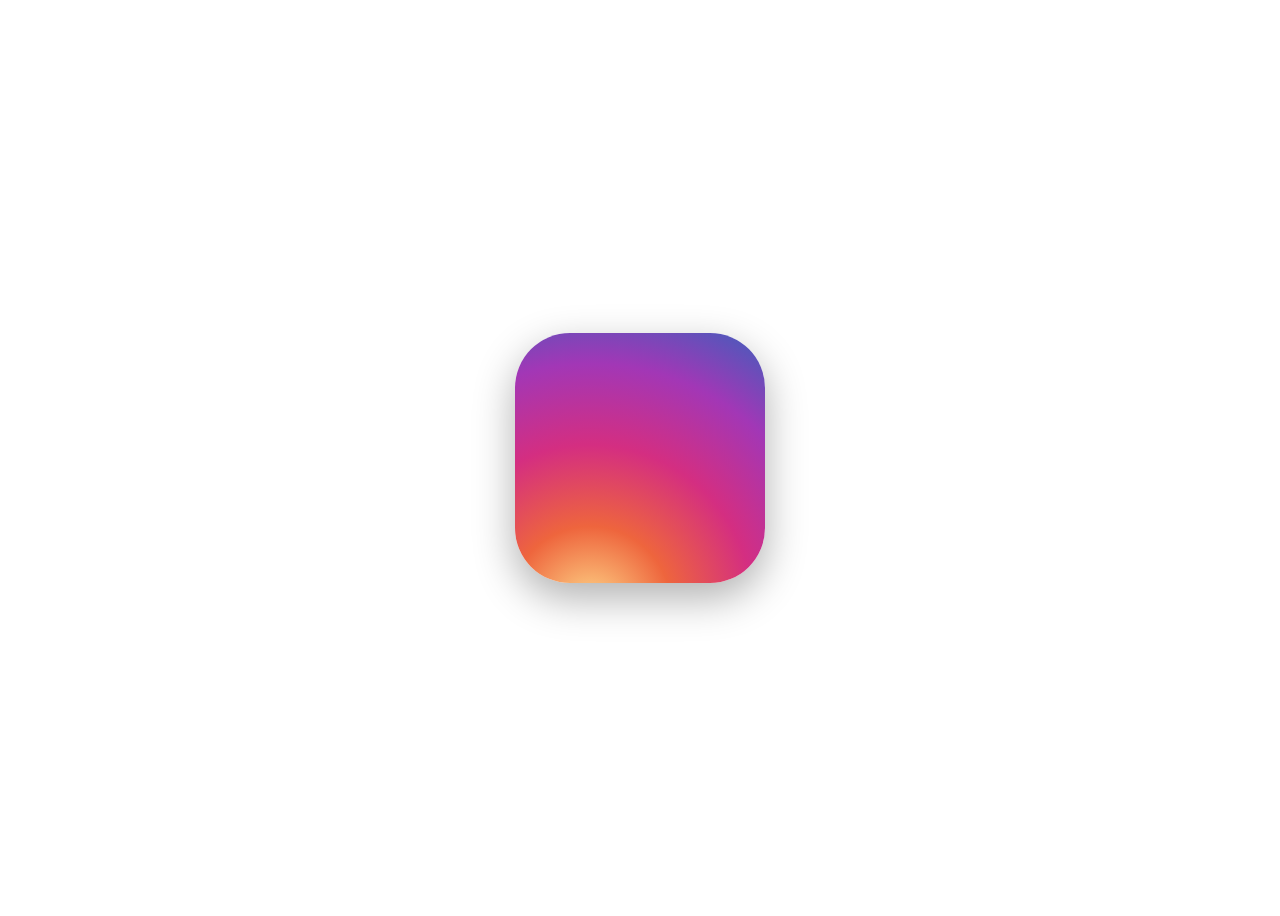
==== insta.html @ 26f54fd7 "introducao aaaa" ====
<!DOCTYPE html>
<html lang="en">
<head>
    <meta charset="UTF-8">
    <meta http-equiv="X-UA-Compatible" content="IE=edge">
    <meta name="viewport" content="width=device-width, initial-scale=1.0">
    <title>Document</title>
    <link rel="stylesheet" href="/css/insta.css">
</head>
<body>
    <div class="instagram">
        <span>


        </span>
    </div>
</body>
</html>
---- css/insta.css ----
body {
    display: flex;
    justify-content: center;
    min-height: 100vh;
}

.instagram {
    position: relative;
    margin: 0 auto;
    width: 250px;
    height: 250px;
    align-self: center;
    border-radius: 55px;
    background: 
    radial-gradient(circle at 30% 110%, #ffdb8b 0%, #ee653d 25%, #d42e81 50%, #a237b6 75%, #3e5fbc 100%);
    box-shadow: 0 15px 40px 1px rgba(0,0,0,0.3);
}
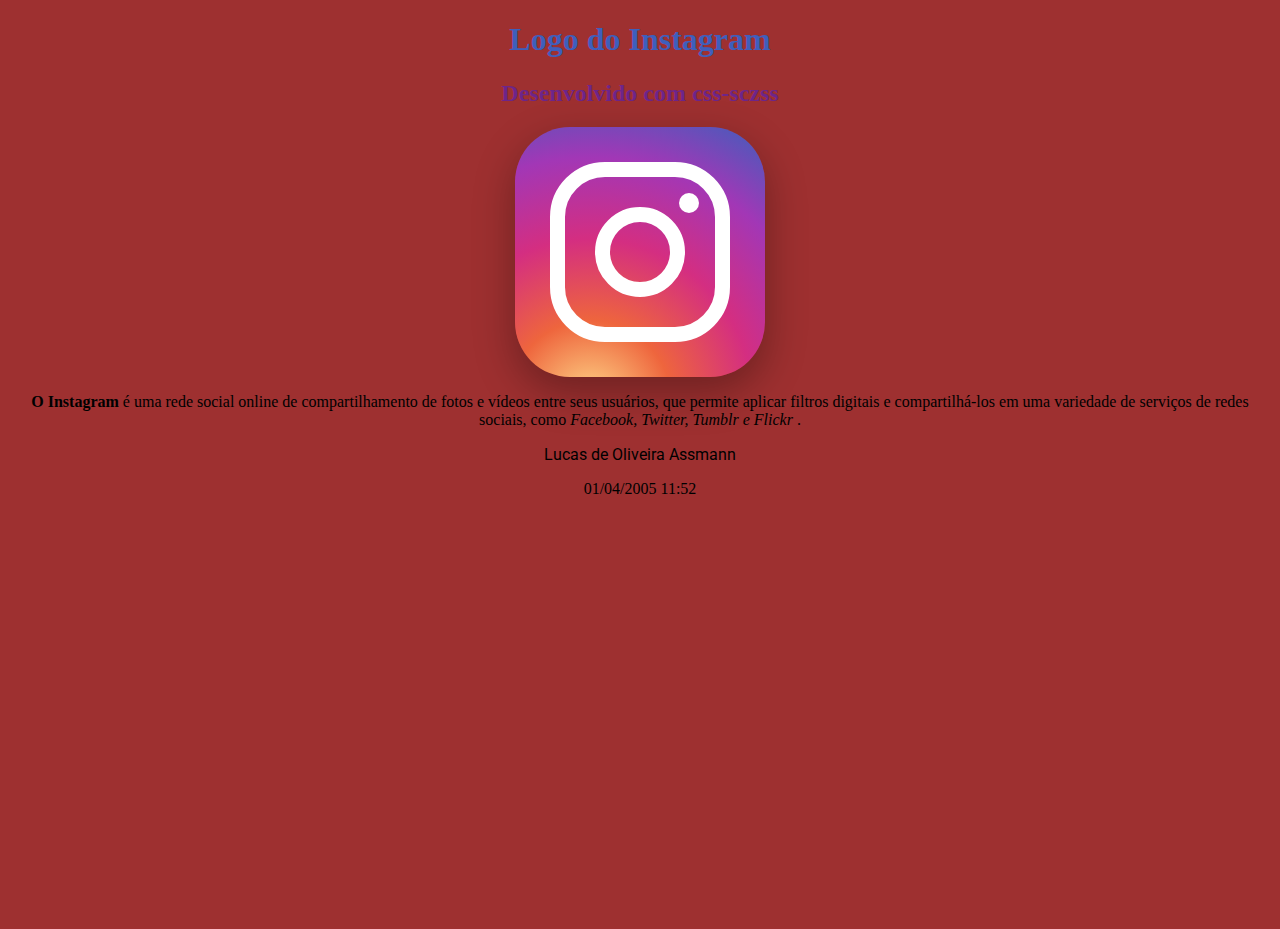
==== commit 864c276c: "introducao html" ====
--- a/insta.html
+++ b/insta.html
@@ -8,11 +8,21 @@
     <link rel="stylesheet" href="/css/insta.css">
 </head>
 <body>
+    <h1>Logo do Instagram</h1>
+    <h2>Desenvolvido com css-sczss</h2>
     <div class="instagram">
         <span>
 
 
         </span>
     </div>
+
+    <p><b>O Instagram </b>é uma rede social online de compartilhamento de fotos e vídeos entre seus usuários, que permite aplicar filtros digitais e compartilhá-los em uma variedade de serviços de redes sociais, como <i>Facebook, Twitter, Tumblr e Flickr </i>. </p>
+    <div class="name">
+        <p>Lucas de Oliveira Assmann</p>
+    </div>
+
+    <footer>01/04/2005   11:52</footer>
+    
 </body>
 </html>--- a/css/insta.css
+++ b/css/insta.css
@@ -1,5 +1,11 @@
+@import url('https://fonts.googleapis.com/css2?family=Roboto:wght@100&display=swap');
+
+.name{
+    font-family: 'Roboto', sans-serif;
+}
+
 body {
-    display: flex;
+    background: rgb(158, 48, 48);
     justify-content: center;
     min-height: 100vh;
 }
@@ -14,4 +20,59 @@
     background: 
     radial-gradient(circle at 30% 110%, #ffdb8b 0%, #ee653d 25%, #d42e81 50%, #a237b6 75%, #3e5fbc 100%);
     box-shadow: 0 15px 40px 1px rgba(0,0,0,0.3);
+}
+h1 {
+    position: relative;
+    text-align: center;
+    color: #3e5fbc;
+}
+
+h2 {
+    position: relative;
+    text-align: center;
+    color: rgb(109, 37, 138);
+}
+
+p {
+    position: relative;
+    text-align: center;
+}
+
+footer {
+    position: relative;
+    text-align: center;
+}
+span{
+    display: block;
+    border: 15px solid #fff;
+    width: 150px;
+    height: 150px;
+    border-radius: 55px;
+    position: absolute;
+    top: 50%;
+    left: 50%;
+    transform: translate(-50%, -50%);
+}
+
+span::before {
+    content: "";
+    position: absolute;
+    width: 60px;
+    height: 60px;
+    border-radius: 50%;
+    border: 15px solid #fff;
+    top: 50%;
+    left: 50%;
+    transform: translate(-50%, -50%);
+}
+
+span::after {
+    content: "";
+    position: absolute;
+    width: 20px;
+    height: 20px;
+    border-radius: 50%;
+    background: #fff;
+    top: 16px;
+    right: 16px;
 }